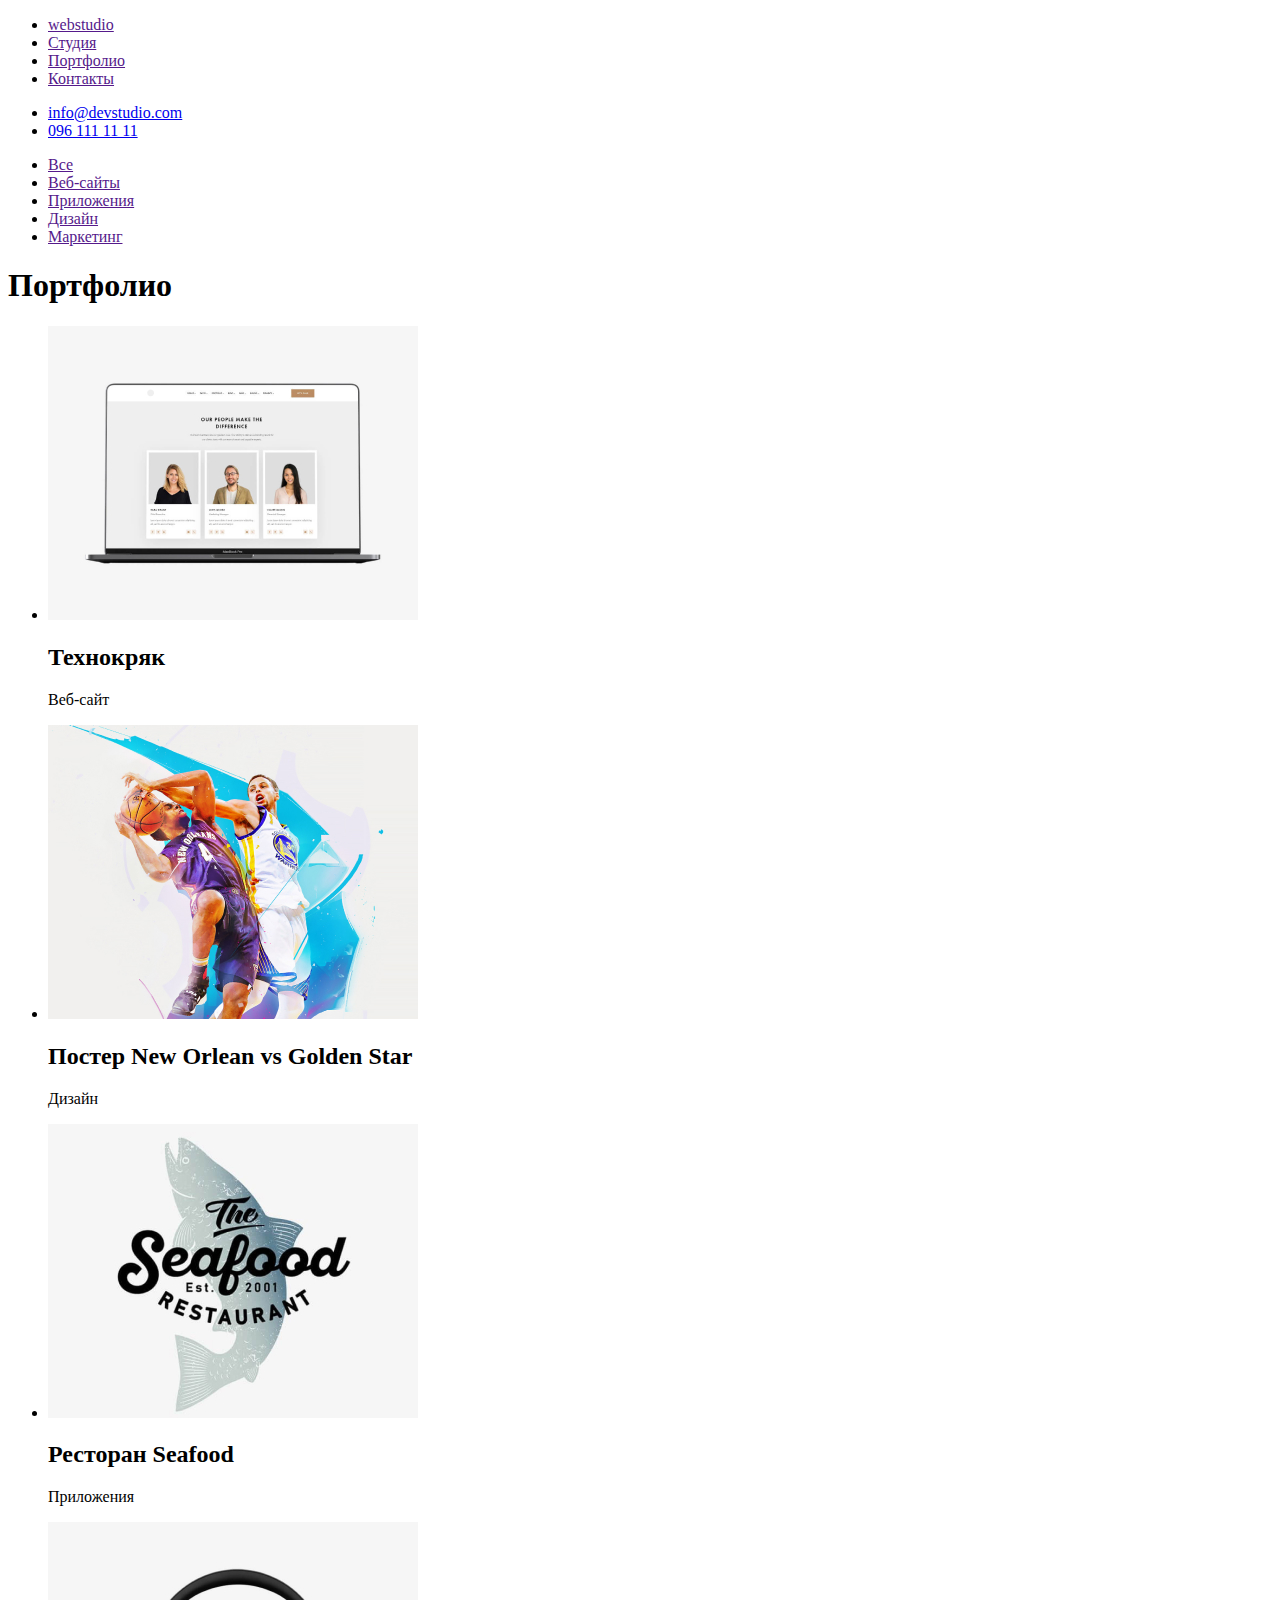
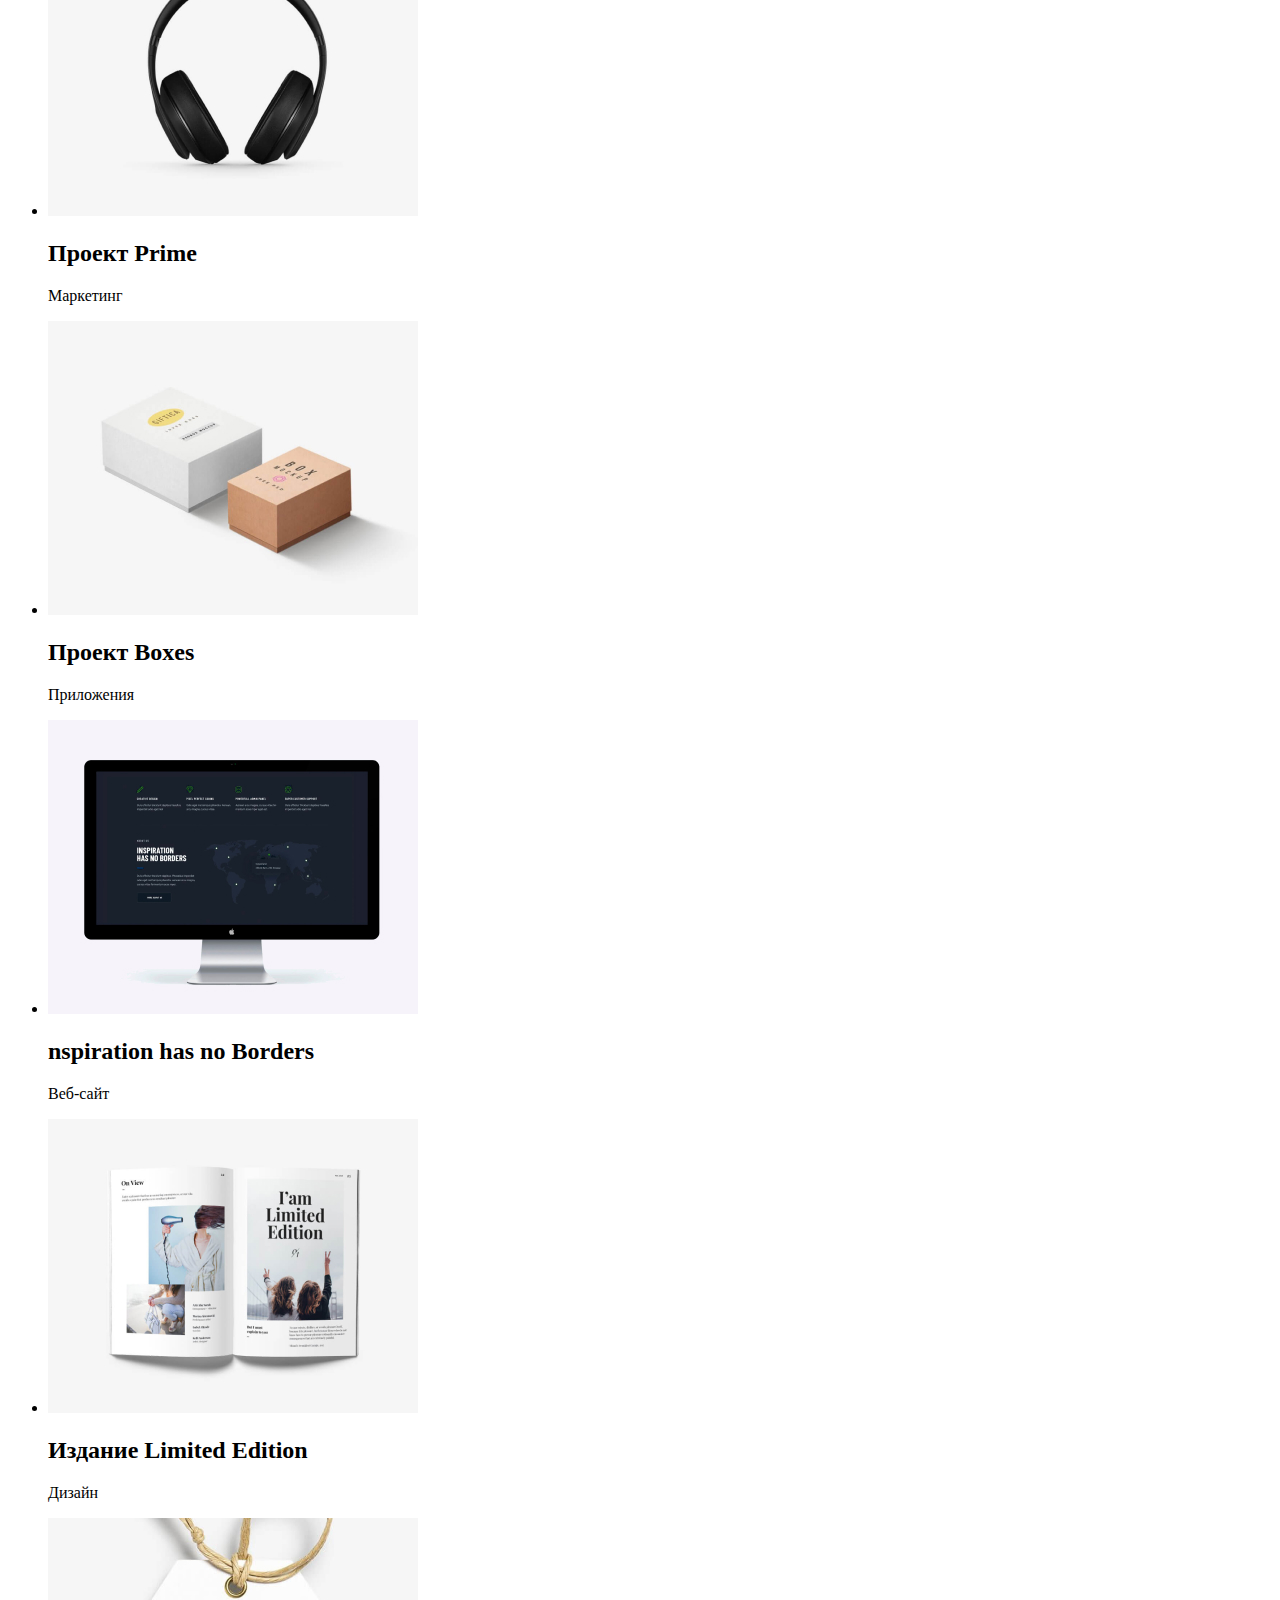
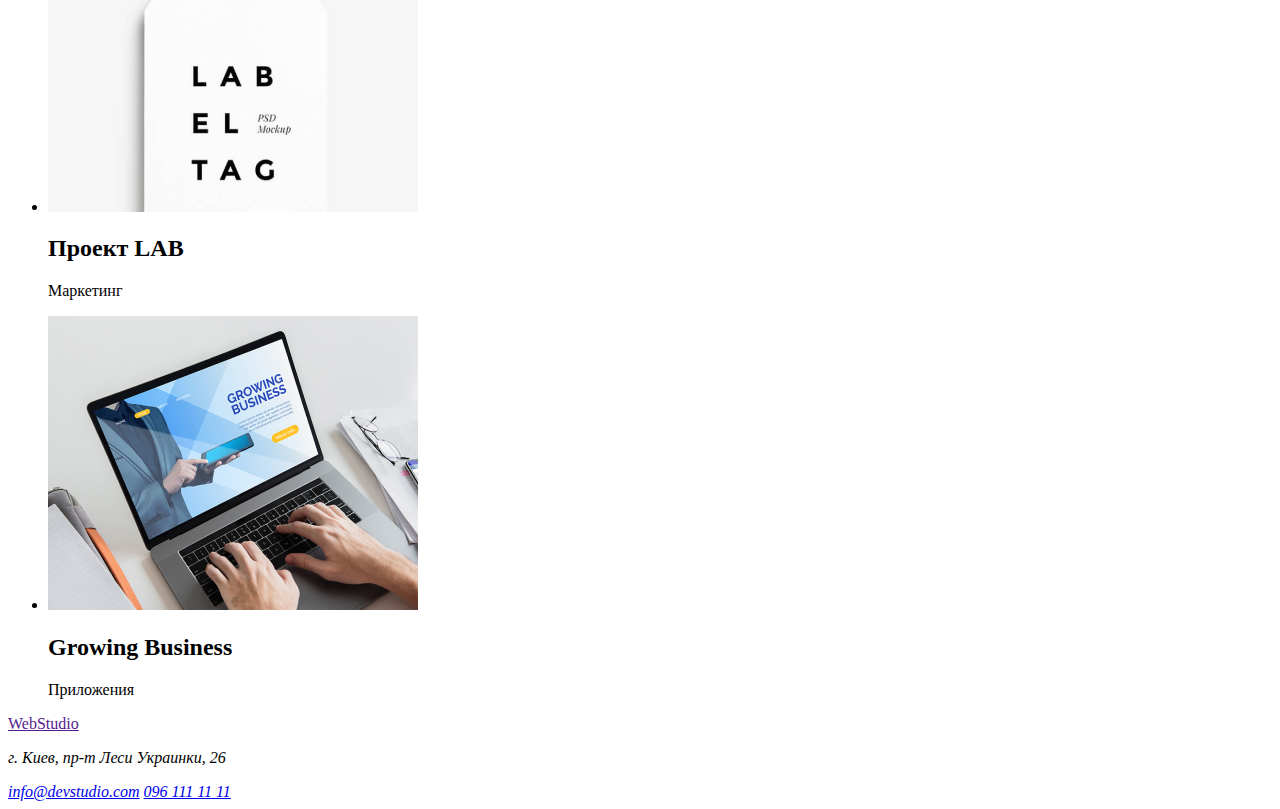
==== portfolio.html @ 97942631 "добавлены файлы согласно ДЗ" ====
<!DOCTYPE html>
<html lang="ru">
  <head>
    <meta charset="UTF-8" />
    <meta http-equiv="X-UA-Compatible" content="IE=edge" />
    <meta name="viewport" content="width=device-width, initial-scale=1.0" />
    <title lang="en">Portfolio</title>
  </head>
  <body>
    <header>
      <nav>
        <ul>
          <li><a href="" lang="en">webstudio</a></li>
          <li><a href="">Студия</a></li>
          <li><a href="">Портфолио</a></li>
          <li><a href="">Контакты</a></li>
        </ul>
      </nav>
      <ul>
        <li>
          <a href="mailto:info@devstudio.com" lang="en">info@devstudio.com</a>
        </li>
        <li><a href="tel:0961111111">096 111 11 11</a></li>
      </ul>
    </header>
    <main>
      <section>
        <ul>
          <li><a href="">Все</a></li>
          <li><a href="">Веб-сайты</a></li>
          <li><a href="">Приложения</a></li>
          <li><a href="">Дизайн</a></li>
          <li><a href="">Маркетинг</a></li>
        </ul>
      </section>

      <section>
        <h1>Портфолио</h1>
        <ul>
          <li>
            <img
              src="./images/portfolio/tehno.jpg"
              alt="Технокряк"
              width="370"
              heidth="294"
            />
            <h2>Технокряк</h2>
            <p>Веб-сайт</p>
          </li>
          <li>
            <img
              src="./images/portfolio/basketball.jpg"
              alt="Постер New Orlean vs Golden Star"
              width="370"
              heidth="294"
            />
            <h2>Постер New Orlean vs Golden Star</h2>
            <p>Дизайн</p>
          </li>
          <li>
            <img
              src="./images/portfolio/restaurant.jpg"
              alt="Ресторан Seafood"
              width="370"
              heidth="294"
            />
            <h2>Ресторан Seafood</h2>
            <p>Приложения</p>
          </li>
          <li>
            <img
              src="./images/portfolio/prime.jpg"
              alt="Проект Prime"
              width="370"
              heidth="294"
            />
            <h2>Проект Prime</h2>
            <p>Маркетинг</p>
          </li>
          <li>
            <img
              src="./images/portfolio/boxes.jpg"
              alt="Проект Boxes"
              width="370"
              heidth="294"
            />
            <h2>Проект Boxes</h2>
            <p>Приложения</p>
          </li>
          <li>
            <img
              src="./images/portfolio/borders.jpg"
              alt="Inspiration has no Borders"
              width="370"
              heidth="294"
            />
            <h2>nspiration has no Borders</h2>
            <p>Веб-сайт</p>
          </li>
          <li>
            <img
              src="./images/portfolio/book.jpg"
              alt="Издание Limited Edition"
              width="370"
              heidth="294"
            />
            <h2>Издание Limited Edition</h2>
            <p>Дизайн</p>
          </li>
          <li>
            <img
              src="./images/portfolio/project.jpg"
              alt="Проект LAB"
              width="370"
              height="294"
            />
            <h2>Проект LAB</h2>
            <p>Маркетинг</p>
          </li>
          <li>
            <img
              src="./images/portfolio/business.jpg"
              alt="Growing Business"
              width="370"
              height="294"
            />
            <h2>Growing Business</h2>
            <p>Приложения</p>
          </li>
        </ul>
      </section>
      <!--В дальнейшем заголовок будет скрыт-->

      <footer>
        <a href="" lang="en">WebStudio</a>
        <address>
          <p>г. Киев, пр-т Леси Украинки, 26</p>

          <a href="mailto:info@devstudio.com" lang="en">info@devstudio.com</a>

          <a href="tel:0961111111">096 111 11 11</a>
        </address>
      </footer>
    </main>
  </body>
</html>
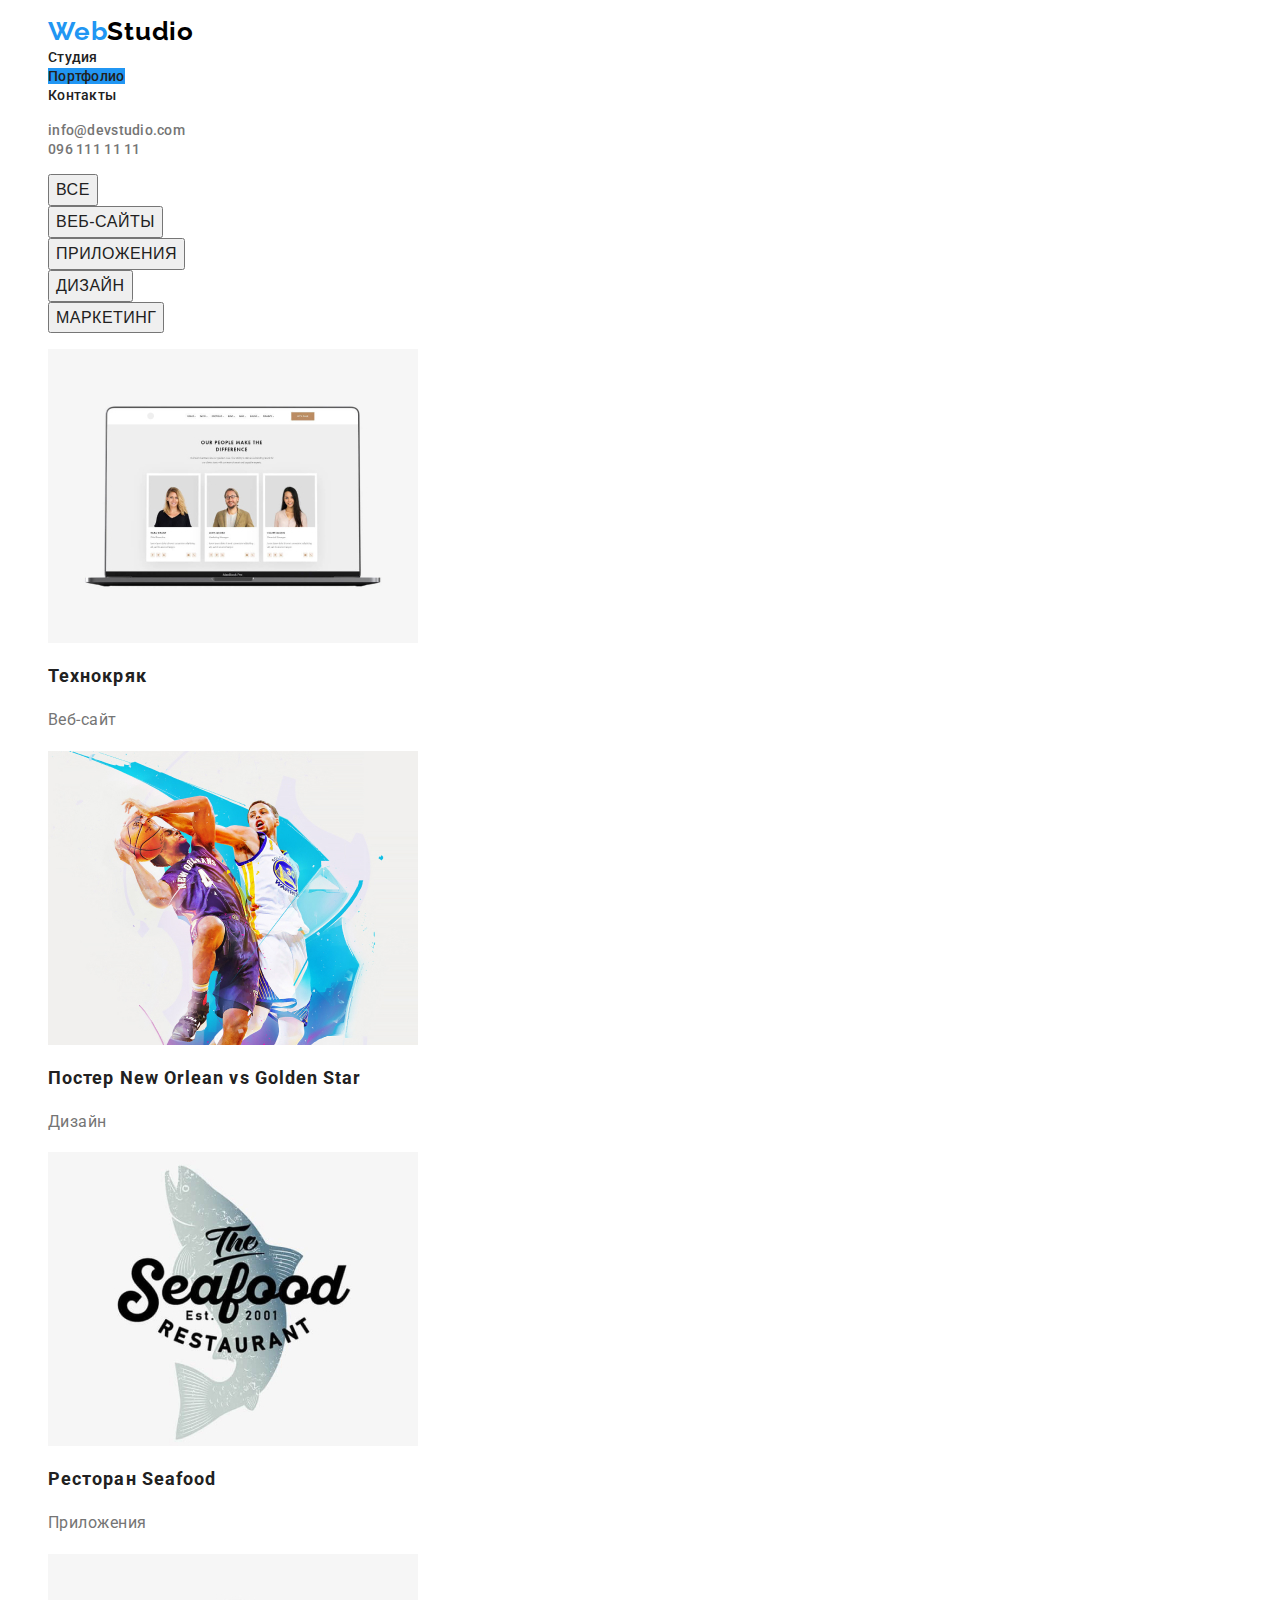
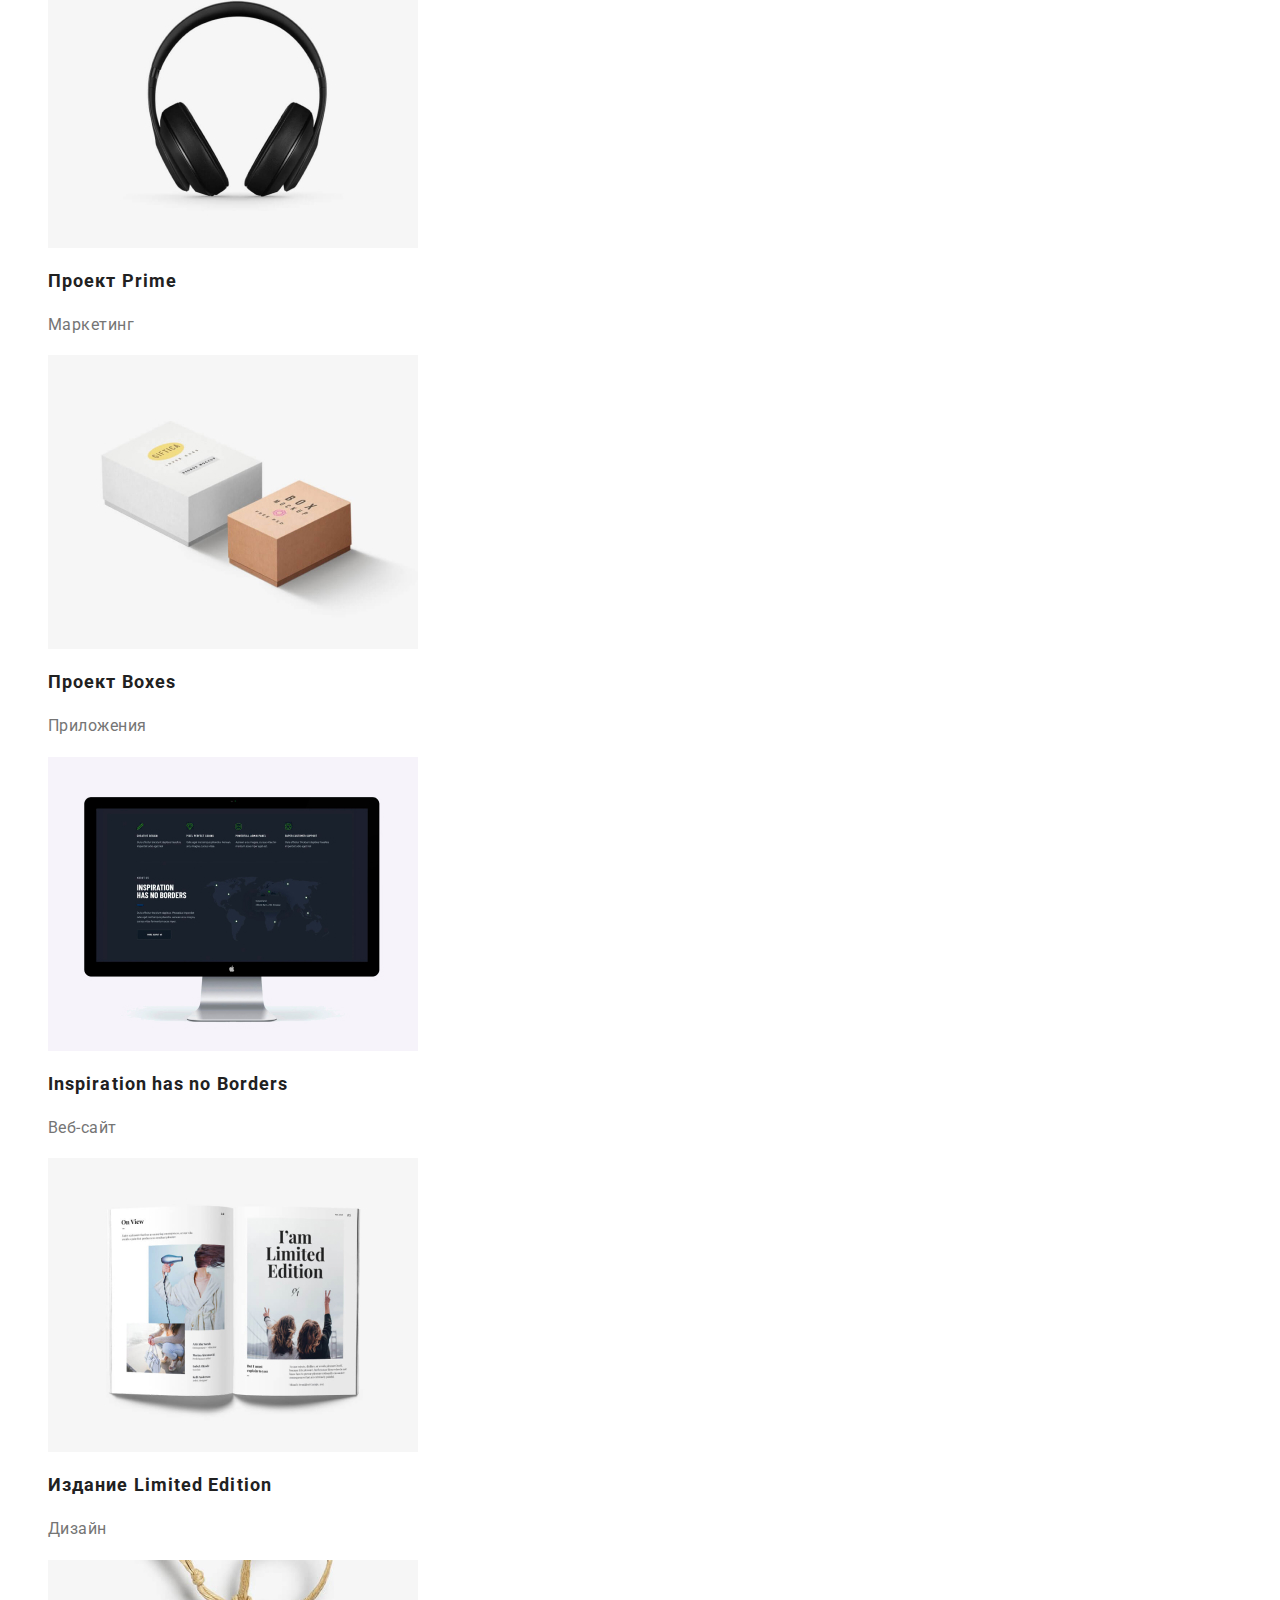
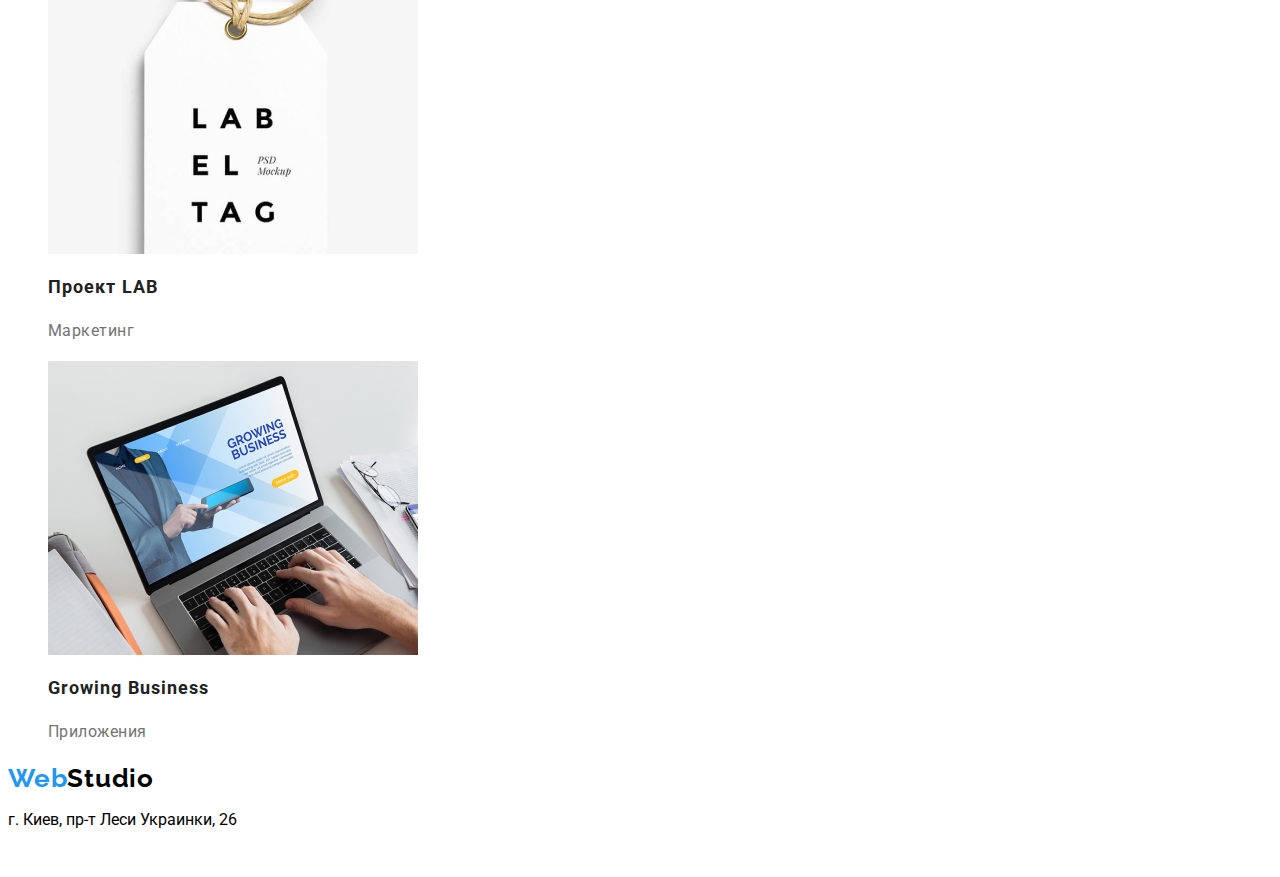
==== commit c03275bb: "на проверку" ====
--- a/portfolio.html
+++ b/portfolio.html
@@ -5,140 +5,195 @@
     <meta http-equiv="X-UA-Compatible" content="IE=edge" />
     <meta name="viewport" content="width=device-width, initial-scale=1.0" />
     <title lang="en">Portfolio</title>
+    <link rel="preconnect" href="https://fonts.gstatic.com" />
+    <link
+      href="https://fonts.googleapis.com/css2?family=Raleway:wght@700&family=Roboto:wght@400;500;700;900&display=swap"
+      rel="stylesheet"
+    />
+    <link
+      rel="stylesheet"
+      href="https://cdnjs.cloudflare.com/ajax/libs/modern-normalize/1.0.0/modern-normalize.min.css"
+      integrity="sha512-ISS7cAi1PEhQ8jnbJpJZMd29NlhNj4AWYyLOSp2CE/CsHxTCu+r+t0D2yoJudVrd0/8fTVPUVDzY5Tvli75u/g=="
+      crossorigin="anonymous"
+    />
+    <link rel="stylesheet" href="./css/styles.css" />
   </head>
   <body>
-    <header>
-      <nav>
-        <ul>
-          <li><a href="" lang="en">webstudio</a></li>
-          <li><a href="">Студия</a></li>
-          <li><a href="">Портфолио</a></li>
-          <li><a href="">Контакты</a></li>
+    <header class="header">
+      <nav class="navigation">
+        <ul class="navigation-list list">
+          <li class="navigation-item">
+            <a class="logo-link link logo-link-light-theme" href="" lang="en"
+              ><span class="logo-txt">Web</span>Studio</a
+            >
+          </li>
+          <li class="navigation-item">
+            <a class="navigation-link link" href="/index.html">Студия</a>
+          </li>
+          <li class="navigation-item">
+            <a class="navigation-link link current" href="portfolio.html"
+              >Портфолио</a
+            >
+          </li>
+          <li class="navigation-item">
+            <a class="navigation-link link" href="">Контакты</a>
+          </li>
         </ul>
       </nav>
-      <ul>
+      <ul class="list">
         <li>
-          <a href="mailto:info@devstudio.com" lang="en">info@devstudio.com</a>
+          <a class="mail-link link" href="mailto:info@devstudio.com" lang="en"
+            >info@devstudio.com</a
+          >
         </li>
-        <li><a href="tel:0961111111">096 111 11 11</a></li>
+        <li>
+          <a class="tel-link link" href="tel:0961111111">096 111 11 11</a>
+        </li>
       </ul>
     </header>
     <main>
-      <section>
-        <ul>
-          <li><a href="">Все</a></li>
-          <li><a href="">Веб-сайты</a></li>
-          <li><a href="">Приложения</a></li>
-          <li><a href="">Дизайн</a></li>
-          <li><a href="">Маркетинг</a></li>
+      <!-- PORZTFOLIO -->
+      <h1 hidden>Портфолио</h1>
+      <section class="filters">
+        <h2 hidden>Разделы Портфолио</h2>
+        <ul class="filter-list list">
+          <li class="filter-list-item">
+            <button class="btn-portfolio">Все</button>
+          </li>
+          <li class="filter-list-item">
+            <button class="btn-portfolio">Веб-сайты</button>
+          </li>
+          <li class="filter-list-item">
+            <button class="btn-portfolio">Приложения</button>
+          </li>
+          <li class="filter-list-item">
+            <button class="btn-portfolio">Дизайн</button>
+          </li>
+          <li class="filter-list-item">
+            <button class="btn-portfolio">Маркетинг</button>
+          </li>
+        </ul>
+
+        <ul class="portfolio-list list">
+          <li class="portfolio-list-item">
+            <img
+              class="portfolio-list-img"
+              src="./images/portfolio/tehno.jpg"
+              alt="Технокряк"
+              width="370"
+              height="294"
+            />
+            <h3 class="portfolio-title">Технокряк</h3>
+            <p class="portfolio-description">Веб-сайт</p>
+          </li>
+          <li class="portfolio-list-item">
+            <img
+              class="portfolio-list-img"
+              src="./images/portfolio/basketball.jpg"
+              alt="Постер New Orlean vs Golden Star"
+              width="370"
+              height="294"
+            />
+            <h3 class="portfolio-title">Постер New Orlean vs Golden Star</h3>
+            <p class="portfolio-description">Дизайн</p>
+          </li>
+          <li class="portfolio-list-item">
+            <img
+              class="portfolio-list-img"
+              src="./images/portfolio/restaurant.jpg"
+              alt="Ресторан Seafood"
+              width="370"
+              height="294"
+            />
+            <h3 class="portfolio-title">Ресторан Seafood</h3>
+            <p class="portfolio-description">Приложения</p>
+          </li>
+          <li class="portfolio-list-item">
+            <img
+              class="portfolio-list-img"
+              src="./images/portfolio/prime.jpg"
+              alt="Проект Prime"
+              width="370"
+              height="294"
+            />
+            <h3 class="portfolio-title">Проект Prime</h3>
+            <p class="portfolio-description">Маркетинг</p>
+          </li>
+          <li class="portfolio-list-item">
+            <img
+              class="portfolio-list-img"
+              src="./images/portfolio/boxes.jpg"
+              alt="Проект Boxes"
+              width="370"
+              height="294"
+            />
+            <h3 class="portfolio-title">Проект Boxes</h3>
+            <p class="portfolio-description">Приложения</p>
+          </li>
+          <li class="portfolio-list-item">
+            <img
+              class="portfolio-list-img"
+              src="./images/portfolio/borders.jpg"
+              alt="Inspiration has no Borders"
+              width="370"
+              height="294"
+            />
+            <h3 class="portfolio-title">Inspiration has no Borders</h3>
+            <p class="portfolio-description">Веб-сайт</p>
+          </li>
+          <li class="portfolio-list-item">
+            <img
+              class="portfolio-list-img"
+              src="./images/portfolio/book.jpg"
+              alt="Издание Limited Edition"
+              width="370"
+              height="294"
+            />
+            <h3 class="portfolio-title">Издание Limited Edition</h3>
+            <p class="portfolio-description">Дизайн</p>
+          </li>
+          <li class="portfolio-list-item">
+            <img
+              class="portfolio-list-img"
+              src="./images/portfolio/project.jpg"
+              alt="Проект LAB"
+              width="370"
+              height="294"
+            />
+            <h3 class="portfolio-title">Проект LAB</h3>
+            <p class="portfolio-description">Маркетинг</p>
+          </li>
+          <li class="portfolio-list-item">
+            <img
+              class="portfolio-list-img"
+              src="./images/portfolio/business.jpg"
+              alt="Growing Business"
+              width="370"
+              height="294"
+            />
+            <h3 class="portfolio-title">Growing Business</h3>
+            <p class="portfolio-description">Приложения</p>
+          </li>
         </ul>
       </section>
 
-      <section>
-        <h1>Портфолио</h1>
-        <ul>
-          <li>
-            <img
-              src="./images/portfolio/tehno.jpg"
-              alt="Технокряк"
-              width="370"
-              heidth="294"
-            />
-            <h2>Технокряк</h2>
-            <p>Веб-сайт</p>
-          </li>
-          <li>
-            <img
-              src="./images/portfolio/basketball.jpg"
-              alt="Постер New Orlean vs Golden Star"
-              width="370"
-              heidth="294"
-            />
-            <h2>Постер New Orlean vs Golden Star</h2>
-            <p>Дизайн</p>
-          </li>
-          <li>
-            <img
-              src="./images/portfolio/restaurant.jpg"
-              alt="Ресторан Seafood"
-              width="370"
-              heidth="294"
-            />
-            <h2>Ресторан Seafood</h2>
-            <p>Приложения</p>
-          </li>
-          <li>
-            <img
-              src="./images/portfolio/prime.jpg"
-              alt="Проект Prime"
-              width="370"
-              heidth="294"
-            />
-            <h2>Проект Prime</h2>
-            <p>Маркетинг</p>
-          </li>
-          <li>
-            <img
-              src="./images/portfolio/boxes.jpg"
-              alt="Проект Boxes"
-              width="370"
-              heidth="294"
-            />
-            <h2>Проект Boxes</h2>
-            <p>Приложения</p>
-          </li>
-          <li>
-            <img
-              src="./images/portfolio/borders.jpg"
-              alt="Inspiration has no Borders"
-              width="370"
-              heidth="294"
-            />
-            <h2>nspiration has no Borders</h2>
-            <p>Веб-сайт</p>
-          </li>
-          <li>
-            <img
-              src="./images/portfolio/book.jpg"
-              alt="Издание Limited Edition"
-              width="370"
-              heidth="294"
-            />
-            <h2>Издание Limited Edition</h2>
-            <p>Дизайн</p>
-          </li>
-          <li>
-            <img
-              src="./images/portfolio/project.jpg"
-              alt="Проект LAB"
-              width="370"
-              height="294"
-            />
-            <h2>Проект LAB</h2>
-            <p>Маркетинг</p>
-          </li>
-          <li>
-            <img
-              src="./images/portfolio/business.jpg"
-              alt="Growing Business"
-              width="370"
-              height="294"
-            />
-            <h2>Growing Business</h2>
-            <p>Приложения</p>
-          </li>
-        </ul>
-      </section>
-      <!--В дальнейшем заголовок будет скрыт-->
-
       <footer>
-        <a href="" lang="en">WebStudio</a>
-        <address>
+        <a class="logo-link link logo-link-dark-theme" href="" lang="en"
+          ><span class="logo-txt">Web</span>Studio</a
+        >
+        <address class="address">
           <p>г. Киев, пр-т Леси Украинки, 26</p>
 
-          <a href="mailto:info@devstudio.com" lang="en">info@devstudio.com</a>
-
-          <a href="tel:0961111111">096 111 11 11</a>
+          <a
+            class="mail-link-footer link"
+            href="mailto:info@devstudio.com"
+            lang="en"
+            >info@devstudio.com</a
+          >
+
+          <a class="tel-link-footer link" href="tel:0961111111"
+            >096 111 11 11</a
+          >
         </address>
       </footer>
     </main>
--- a/css/styles.css
+++ b/css/styles.css
@@ -0,0 +1,218 @@
+:root {
+  --main-font: "Roboto", sans-serif;
+  --secondary-font: "Raleway", sans-serif;
+  --accent-color: #2196f3;
+}
+
+body {
+  font-family: var(--main-font);
+}
+
+.link {
+  text-decoration: none;
+}
+
+.list {
+  list-style: none;
+}
+
+.address {
+  font-style: normal;
+}
+
+/* ============= COMPONENTS ============= */
+.title {
+  font-weight: 700;
+  font-size: 36px;
+  line-height: 1.17;
+  text-align: center;
+  letter-spacing: 0.03em;
+  color: #212121;
+}
+
+.current {
+  background-color: var(--accent-color);
+}
+
+.modal-btn {
+  font-weight: 700;
+  font-size: 16px;
+  line-height: 1.87;
+  text-transform: uppercase;
+  cursor: pointer;
+  background-color: var(--accent-color);
+  color: #ffffff;
+}
+
+.modal-btn:hover,
+.modal-btn:focus {
+  color: #188ce8;
+}
+/* ============= END COMPONENTS ============= */
+
+/* ============= HEADER ============= */
+.logo-link {
+  font-family: var(--secondary-font);
+  font-weight: 700;
+  font-size: 26px;
+  line-height: 1.19;
+  letter-spacing: 0.03em;
+  color: #000000;
+}
+.logo-link-light-theme {
+  color: #000000;
+}
+
+.logo-link-dark-theme {
+  /* color: #ffffff; */
+}
+
+.logo-txt {
+  font-family: var(--secondary-font);
+  font-weight: 700;
+  font-size: 26px;
+  line-height: 1.19;
+  letter-spacing: 0.03em;
+  color: #2196f3;
+}
+
+.navigation-link {
+  font-weight: 500;
+  font-size: 14px;
+  line-height: 1.14;
+  letter-spacing: 0.02em;
+
+  color: #212121;
+}
+
+.navigation-link:hover,
+.navigation-link:focus {
+  color: var(--accent-color);
+}
+
+.mail-link,
+.tel-link {
+  font-weight: 500;
+  font-size: 14px;
+  line-height: 1.14;
+  letter-spacing: 0.02em;
+  color: #757575;
+}
+
+.mail-link-footer,
+.tel-link-footer {
+  font-weight: 400;
+  font-size: 14px;
+  line-height: 1.71;
+  letter-spacing: 0.03em;
+
+  color: rgba(255, 255, 255, 0.6);
+}
+
+.mail-link:hover,
+.mail-link:focus {
+  color: var(--accent-color);
+}
+
+.tel-link:hover,
+.tel-link:focus {
+  color: var(--accent-color);
+}
+/* ============= END HEADER ============= */
+
+/* ============= HERO ============= */
+.hero-title {
+  font-weight: 900;
+  font-size: 44px;
+  line-height: 60px;
+  letter-spacing: 0.06em;
+
+  /* color: #FFFFFF; */
+}
+
+/* ============= END HERO ============= */
+
+/* ============= FEATURES ============= */
+.features-title {
+  font-weight: 700;
+  font-size: 14px;
+  line-height: 1.14;
+  letter-spacing: 0.03em;
+  text-transform: uppercase;
+
+  color: #212121;
+}
+
+.dicsription {
+  font-weight: 400;
+  font-size: 14px;
+  line-height: 1.71;
+  letter-spacing: 0.03em;
+  color: #757575;
+}
+
+/* ============= END FEATURES ============= */
+
+/* ============= SPECIFICITY ============= */
+
+/* ============= END SPECIFICITY ============= */
+
+/* ============   TEAM   ============= */
+.team-name {
+  font-weight: 500;
+  font-size: 16px;
+  line-height: 1.19;
+  text-align: center;
+  letter-spacing: 0.03em;
+  color: #212121;
+}
+
+.team-position {
+  font-weight: 400;
+  font-size: 16px;
+  line-height: 1.19;
+  text-align: center;
+  letter-spacing: 0.03em;
+
+  color: #757575;
+}
+/* ============ END TEAM ============= */
+
+/* ============ PORTFOLIO ============= */
+
+.btn-portfolio {
+  font-weight: 500;
+  font-size: 16px;
+  line-height: 1.62;
+  text-transform: uppercase;
+  cursor: pointer;
+
+  text-align: center;
+  letter-spacing: 0.03em;
+  color: #212121;
+}
+
+.btn-portfolio:hover,
+.btn-portfolio:focus {
+  background-color: #188ce8;
+  color: #ffffff;
+}
+
+.portfolio-title {
+  font-weight: 700;
+  font-size: 18px;
+  line-height: 1.2;
+  letter-spacing: 0.06em;
+  color: #212121;
+}
+
+.portfolio-description {
+  font-weight: 400;
+  font-size: 16px;
+  line-height: 1.87;
+
+  letter-spacing: 0.03em;
+
+  color: #757575;
+}
+/* ============ END PORTFOLIO ============= */
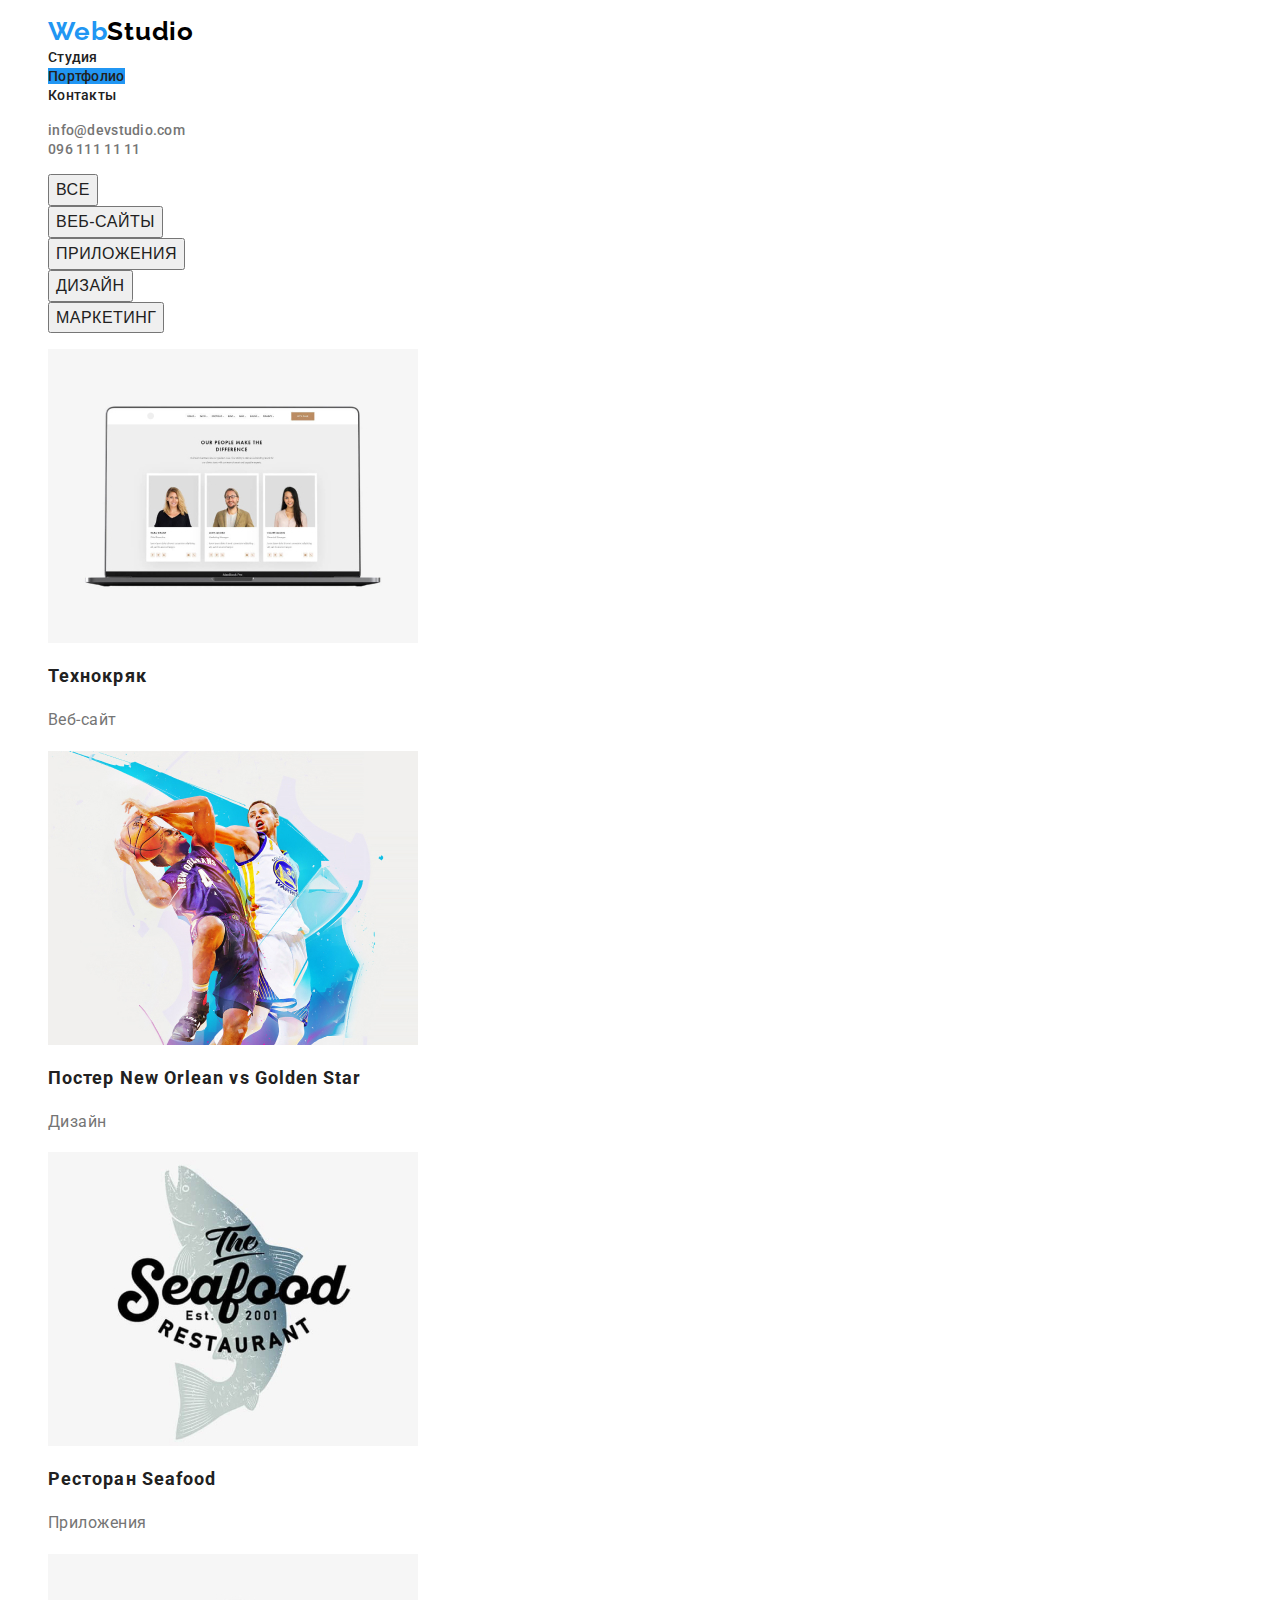
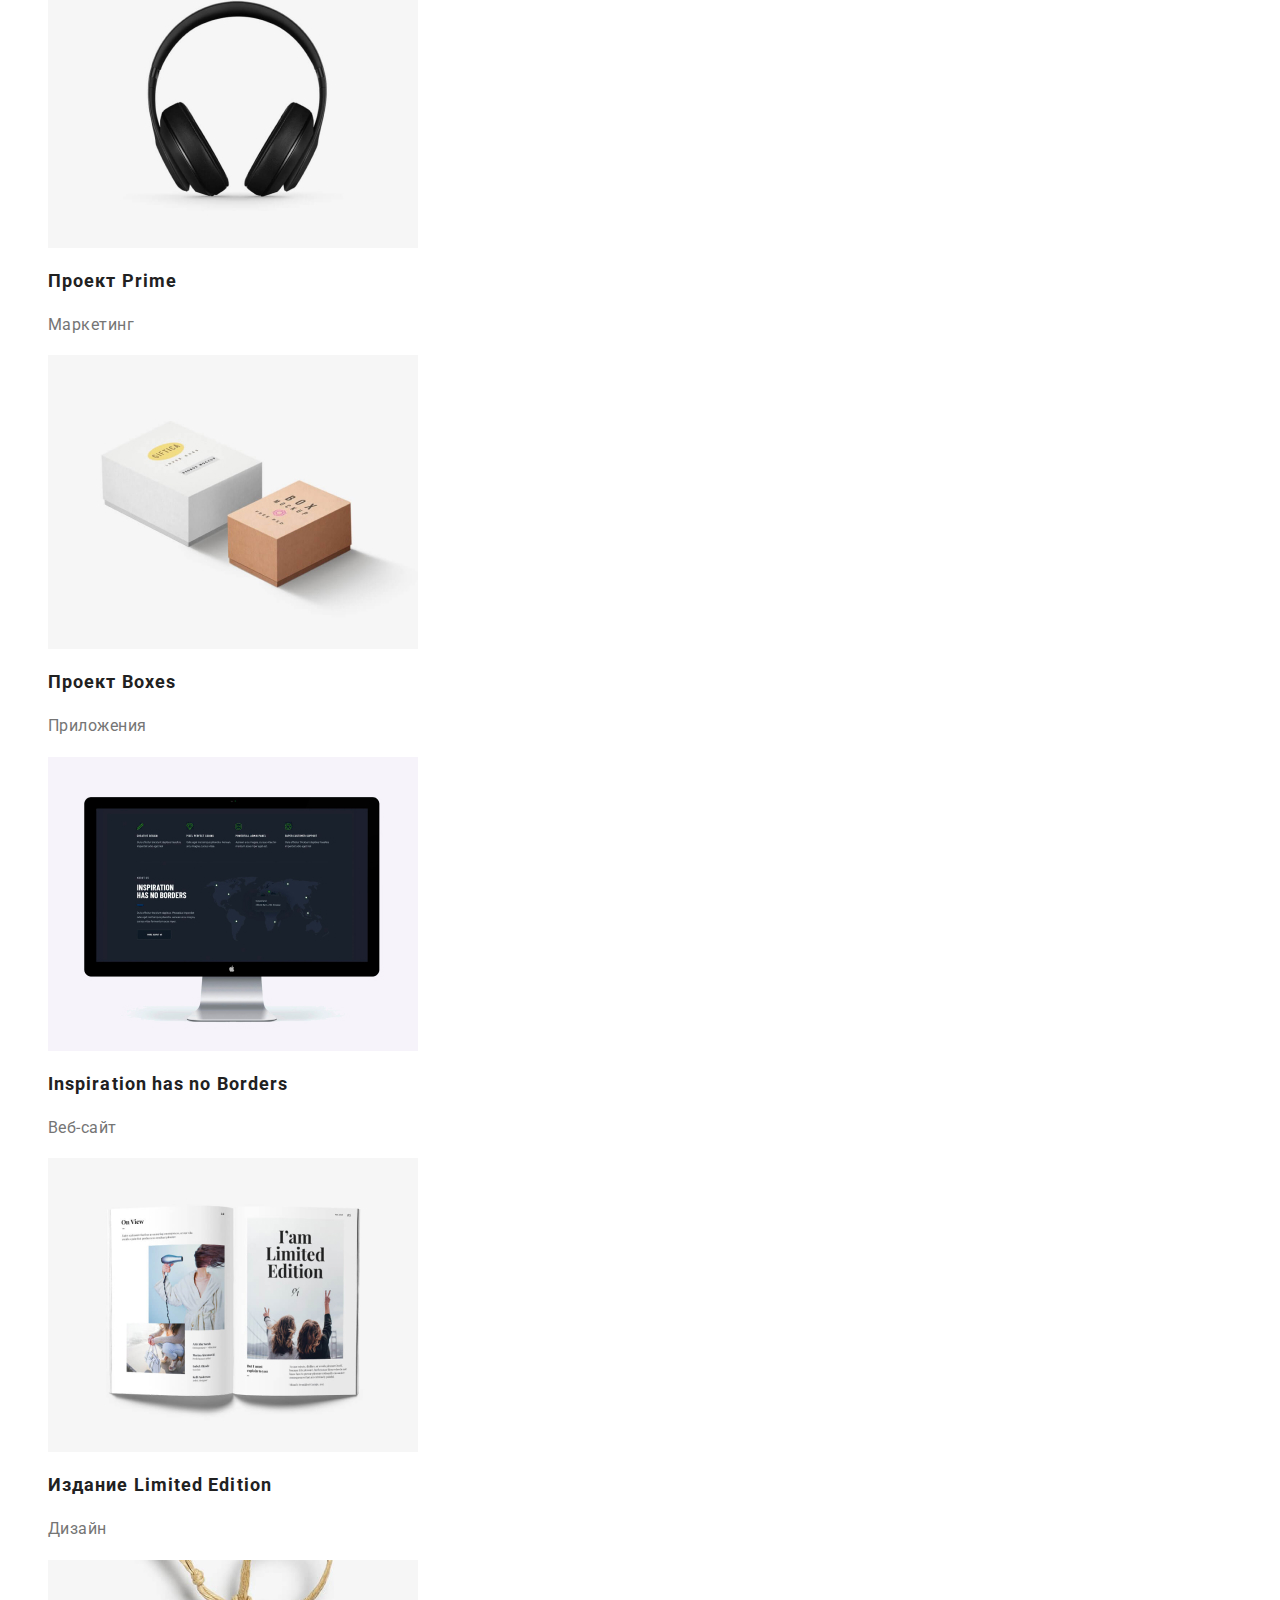
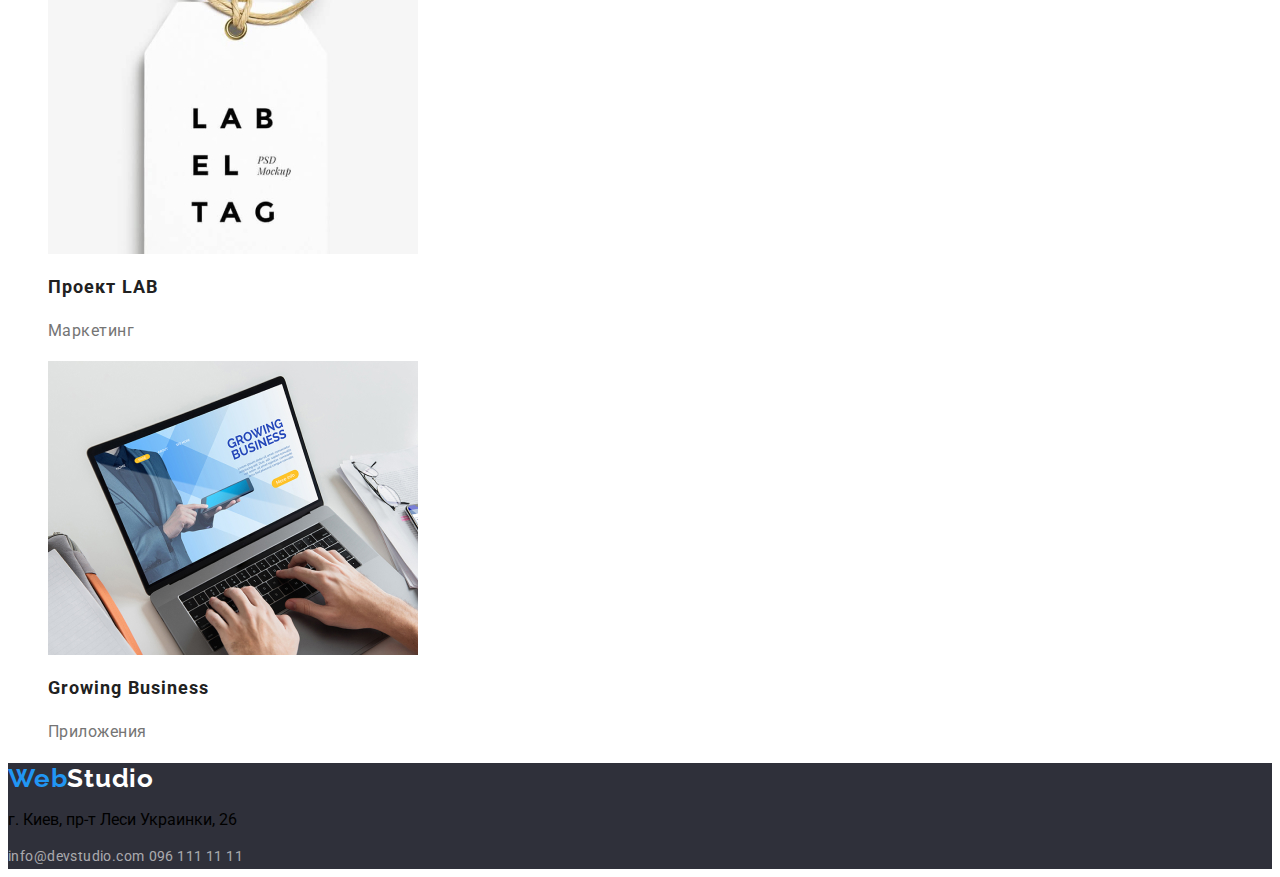
==== commit 471b9334: "Добавлен background в Hero,Team,Footer" ====
--- a/portfolio.html
+++ b/portfolio.html
@@ -28,10 +28,10 @@
             >
           </li>
           <li class="navigation-item">
-            <a class="navigation-link link" href="/index.html">Студия</a>
-          </li>
-          <li class="navigation-item">
-            <a class="navigation-link link current" href="portfolio.html"
+            <a class="navigation-link link" href="./index.html">Студия</a>
+          </li>
+          <li class="navigation-item">
+            <a class="navigation-link link current" href="./portfolio.html"
               >Портфолио</a
             >
           </li>
@@ -177,7 +177,7 @@
         </ul>
       </section>
 
-      <footer>
+      <footer class="footer">
         <a class="logo-link link logo-link-dark-theme" href="" lang="en"
           ><span class="logo-txt">Web</span>Studio</a
         >
--- a/css/styles.css
+++ b/css/styles.css
@@ -46,7 +46,15 @@
 
 .modal-btn:hover,
 .modal-btn:focus {
-  color: #188ce8;
+  background-color: #188ce8;
+  color: #ffffff;
+}
+
+.footer {
+  background: #2f303a;
+}
+.hero {
+  background: #2f303a;
 }
 /* ============= END COMPONENTS ============= */
 
@@ -64,7 +72,7 @@
 }
 
 .logo-link-dark-theme {
-  /* color: #ffffff; */
+  color: #ffffff;
 }
 
 .logo-txt {
@@ -127,7 +135,11 @@
   line-height: 60px;
   letter-spacing: 0.06em;
 
-  /* color: #FFFFFF; */
+  color: #ffffff;
+}
+
+.team {
+  background: #e5e5e5;
 }
 
 /* ============= END HERO ============= */
